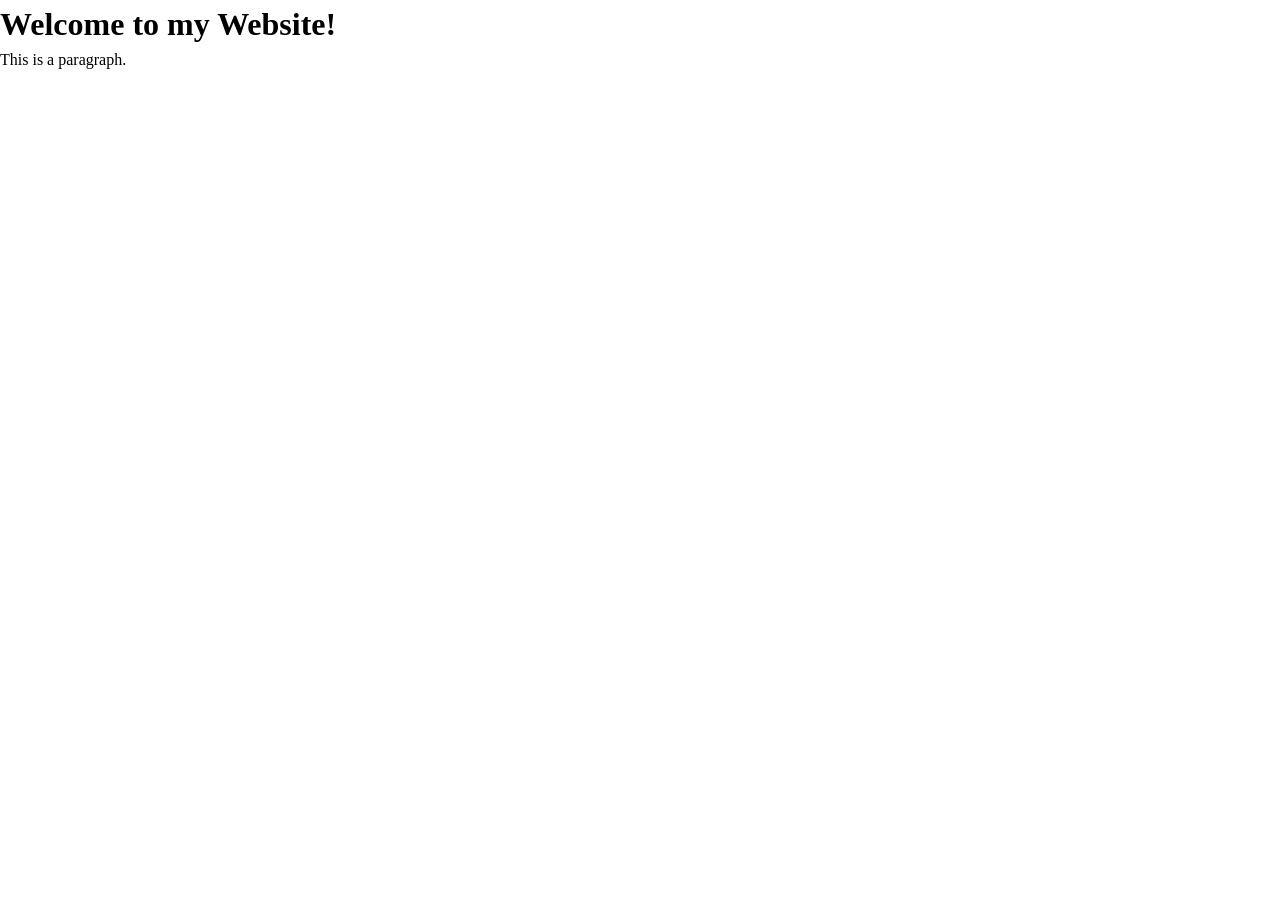
==== index.html @ 8ba5b4ec "Initial commit" ====
<!doctype html>
<html lang="en" dir="ltr">
  <head>
    <meta charset="UTF-8" />
    <link rel="icon" href="/favicon.png" />
    <meta name="viewport" content="width=device-width, initial-scale=1.0" />
    <title>My Website</title>
    <link href="/styles/reset.css" rel="stylesheet" />
    <link href="/styles/main.css" rel="stylesheet" />
  </head>
  <body>
    <header>
      <h1>Welcome to my Website!</h1>
    </header>
    <main>
      <p>This is a paragraph.</p>
    </main>

    <script type="module" src="/main.js"></script>
  </body>
</html>
---- styles/main.css ----
/* Your styles go here */
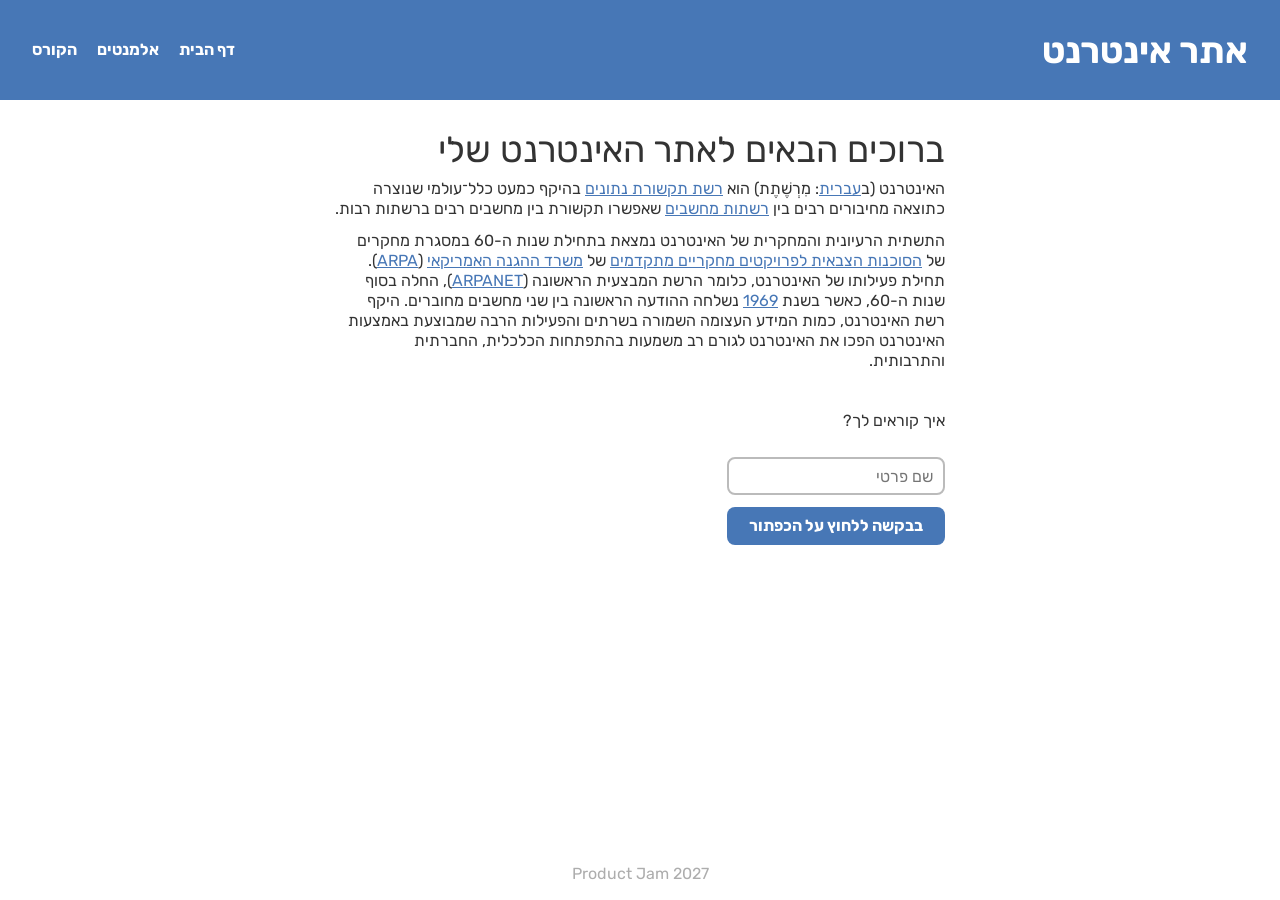
==== commit 9517e48b: "assignment: Add part 1" ====
--- a/index.html
+++ b/index.html
@@ -1,20 +1,95 @@
 <!doctype html>
-<html lang="en" dir="ltr">
+<html lang="he" dir="rtl">
   <head>
     <meta charset="UTF-8" />
     <link rel="icon" href="/favicon.png" />
     <meta name="viewport" content="width=device-width, initial-scale=1.0" />
-    <title>My Website</title>
+    <title>אתר אינטרנט</title>
+    <link rel="preconnect" href="https://fonts.googleapis.com" />
+    <link rel="preconnect" href="https://fonts.gstatic.com" crossorigin />
+    <link
+      href="https://fonts.googleapis.com/css2?family=Rubik:wght@400;500;700&display=swap"
+      rel="stylesheet"
+    />
     <link href="/styles/reset.css" rel="stylesheet" />
     <link href="/styles/main.css" rel="stylesheet" />
   </head>
   <body>
-    <header>
-      <h1>Welcome to my Website!</h1>
+    <header class="site-header">
+      <a class="site-title" href="index.html">אתר אינטרנט</a>
+
+      <button
+        class="menu-button menu-open"
+        type="button"
+        aria-label="פתיחת התפריט"
+        aria-controls="site-nav"
+        aria-expanded="false"
+      >
+        <img src="/icons/menu.svg" alt="" width="28" height="28" />
+      </button>
+
+      <nav class="site-nav" id="site-nav" aria-label="תפריט ראשי">
+        <button
+          class="menu-button menu-close"
+          type="button"
+          aria-label="סגירת התפריט"
+        >
+          <img src="/icons/close.svg" alt="" width="28" height="28" />
+        </button>
+        <ul>
+          <li><a href="index.html" aria-current="page">דף הבית</a></li>
+          <li><a href="elements.html">אלמנטים</a></li>
+          <li>
+            <a href="https://github.com/product-jam-2027/course/">הקורס</a>
+          </li>
+        </ul>
+      </nav>
     </header>
-    <main>
-      <p>This is a paragraph.</p>
+
+    <main class="content">
+      <h1>ברוכים הבאים לאתר האינטרנט שלי</h1>
+      <p>
+        האינטרנט (ב<a href="https://he.wikipedia.org/wiki/עברית">עברית</a>:
+        מִרְשֶׁתֶת) הוא
+        <a href="https://he.wikipedia.org/wiki/רשת_תקשורת_נתונים"
+          >רשת תקשורת נתונים</a
+        >
+        בהיקף כמעט כלל־עולמי שנוצרה כתוצאה מחיבורים רבים בין
+        <a href="https://he.wikipedia.org/wiki/רשת_מחשבים">רשתות מחשבים</a>
+        שאפשרו תקשורת בין מחשבים רבים ברשתות רבות.
+      </p>
+      <p>
+        התשתית הרעיונית והמחקרית של האינטרנט נמצאת בתחילת שנות ה-60 במסגרת
+        מחקרים של
+        <a
+          href="https://he.wikipedia.org/wiki/הסוכנות_לפרויקטים_מחקריים_מתקדמים_בתחום_הביטחון"
+          >הסוכנות הצבאית לפרויקטים מחקריים מתקדמים</a
+        >
+        של
+        <a href="https://he.wikipedia.org/wiki/משרד_ההגנה_של_ארצות_הברית"
+          >משרד ההגנה האמריקאי</a
+        >
+        (<a href="https://he.wikipedia.org/wiki/DARPA">ARPA</a>). תחילת פעילותו
+        של האינטרנט, כלומר הרשת המבצעית הראשונה (<a
+          href="https://he.wikipedia.org/wiki/ARPANET"
+          >ARPANET</a
+        >), החלה בסוף שנות ה-60, כאשר בשנת
+        <a href="https://he.wikipedia.org/wiki/1969">1969</a> נשלחה ההודעה
+        הראשונה בין שני מחשבים מחוברים. היקף רשת האינטרנט, כמות המידע העצומה
+        השמורה בשרתים והפעילות הרבה שמבוצעת באמצעות האינטרנט הפכו את האינטרנט
+        לגורם רב משמעות בהתפתחות הכלכלית, החברתית והתרבותית.
+      </p>
+
+      <form class="hello-form">
+        <label for="name">איך קוראים לך?</label>
+        <input id="name" name="name" type="text" placeholder="שם פרטי" />
+        <button type="submit">בבקשה ללחוץ על הכפתור</button>
+      </form>
     </main>
+
+    <footer class="site-footer">
+      <p>Product Jam 2027</p>
+    </footer>
 
     <script type="module" src="/main.js"></script>
   </body>
--- a/styles/main.css
+++ b/styles/main.css
@@ -1 +1,223 @@
-/* Your styles go here */
+/* Design tokens */
+:root {
+  --color-primary: #4777b6;
+  --color-menu-bg: #b7d1f3;
+  --color-text: #333333;
+  --color-muted: #adadad;
+  --color-border: #bbbbbb;
+  --color-on-primary: #ffffff;
+
+  --font-main: "Rubik", system-ui, sans-serif;
+
+  --header-height: 100px;
+  --page-padding: 32px;
+  --content-width: 610px;
+  --radius: 8px;
+}
+
+body {
+  display: flex;
+  flex-direction: column;
+  min-height: 100vh;
+  font-family: var(--font-main);
+  color: var(--color-text);
+  line-height: 1.25;
+}
+
+/* Header */
+.site-header {
+  display: flex;
+  align-items: center;
+  justify-content: space-between;
+  height: var(--header-height);
+  padding-inline: var(--page-padding);
+  background-color: var(--color-primary);
+}
+
+.site-title {
+  font-size: 2.25rem;
+  font-weight: 700;
+  color: var(--color-on-primary);
+  text-decoration: none;
+}
+
+.site-nav ul {
+  display: flex;
+  gap: 20px;
+  padding: 0;
+  list-style: none;
+}
+
+.site-nav a {
+  font-weight: 700;
+  color: var(--color-on-primary);
+  text-decoration: none;
+}
+
+.site-nav a:hover {
+  text-decoration: underline;
+}
+
+.menu-button {
+  display: none;
+  padding: 0;
+  border: none;
+  background: none;
+  cursor: pointer;
+}
+
+/* The menu icons are dark; show them white on the blue header */
+.menu-open img {
+  filter: brightness(0) invert(1);
+}
+
+/* Main content */
+.content {
+  flex: 1;
+  width: 100%;
+  max-width: var(--content-width);
+  margin-inline: auto;
+  padding-block: 28px;
+}
+
+.content h1 {
+  margin-bottom: 8px;
+  font-size: 2.25rem;
+  font-weight: 400;
+  line-height: 1.2;
+}
+
+.content p {
+  margin-bottom: 12px;
+}
+
+.content a {
+  color: var(--color-primary);
+}
+
+/* Form */
+.hello-form {
+  display: flex;
+  flex-direction: column;
+  align-items: flex-start;
+  gap: 12px;
+  margin-top: 40px;
+}
+
+.hello-form label {
+  margin-bottom: 14px;
+}
+
+.hello-form input,
+.hello-form button {
+  width: 218px;
+  max-width: 100%;
+  height: 38px;
+  border-radius: var(--radius);
+}
+
+.hello-form input {
+  padding-inline: 10px;
+  border: 2px solid var(--color-border);
+  color: var(--color-text);
+}
+
+.hello-form input:focus {
+  border-color: var(--color-primary);
+  outline: none;
+}
+
+.hello-form button {
+  border: none;
+  font-weight: 700;
+  color: var(--color-on-primary);
+  background-color: var(--color-primary);
+  cursor: pointer;
+}
+
+.hello-form button:hover {
+  filter: brightness(1.1);
+}
+
+/* Footer */
+.site-footer {
+  padding-block: 16px;
+  text-align: center;
+  color: var(--color-muted);
+}
+
+/* Mobile */
+@media (max-width: 700px) {
+  :root {
+    --page-padding: 30px;
+  }
+
+  .site-title {
+    font-size: 1.5rem;
+  }
+
+  .menu-button {
+    display: block;
+  }
+
+  /* Full-screen menu, hidden until .is-open is added by main.js */
+  .site-nav {
+    position: fixed;
+    inset: 0;
+    z-index: 10;
+    display: flex;
+    align-items: center;
+    justify-content: center;
+    background-color: var(--color-menu-bg);
+    opacity: 0;
+    visibility: hidden;
+    transform: translateY(-16px);
+    transition:
+      opacity 0.3s ease,
+      transform 0.3s ease,
+      visibility 0.3s;
+  }
+
+  .site-nav.is-open {
+    opacity: 1;
+    visibility: visible;
+    transform: none;
+  }
+
+  .menu-close {
+    position: absolute;
+    top: 36px;
+    left: var(--page-padding);
+  }
+
+  .site-nav ul {
+    flex-direction: column;
+    align-items: center;
+    gap: 34px;
+  }
+
+  .site-nav a {
+    font-size: 2rem;
+    color: var(--color-text);
+  }
+
+  .content {
+    padding-inline: var(--page-padding);
+  }
+
+  .hello-form {
+    align-items: stretch;
+  }
+
+  .hello-form input,
+  .hello-form button {
+    width: 100%;
+  }
+}
+
+/* Don't animate for people who asked for reduced motion */
+@media (prefers-reduced-motion: reduce) {
+  .site-nav {
+    transition: none;
+  }
+}
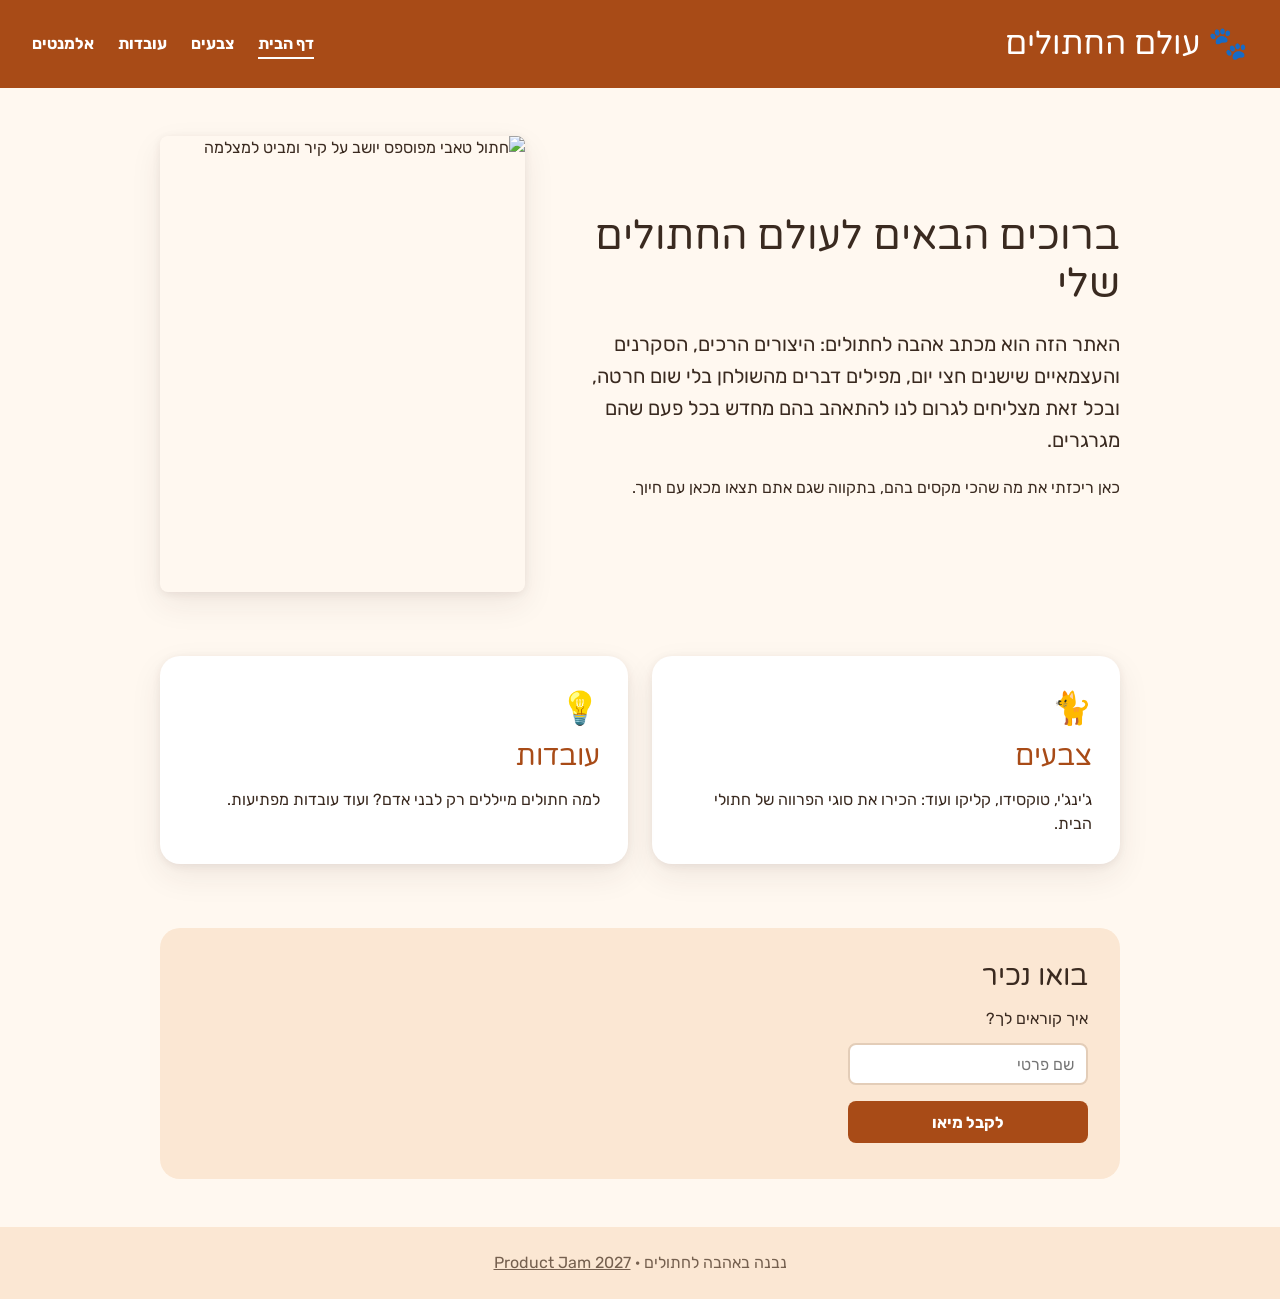
==== commit b17a8ac9: "exercise: Add part 2" ====
--- a/index.html
+++ b/index.html
@@ -4,11 +4,12 @@
     <meta charset="UTF-8" />
     <link rel="icon" href="/favicon.png" />
     <meta name="viewport" content="width=device-width, initial-scale=1.0" />
-    <title>אתר אינטרנט</title>
+    <title>עולם החתולים</title>
+    <meta name="description" content="אתר אישי שמוקדש לחתולים" />
     <link rel="preconnect" href="https://fonts.googleapis.com" />
     <link rel="preconnect" href="https://fonts.gstatic.com" crossorigin />
     <link
-      href="https://fonts.googleapis.com/css2?family=Rubik:wght@400;500;700&display=swap"
+      href="https://fonts.googleapis.com/css2?family=Rubik:wght@400;500;700&family=Varela+Round&display=swap"
       rel="stylesheet"
     />
     <link href="/styles/reset.css" rel="stylesheet" />
@@ -16,7 +17,7 @@
   </head>
   <body>
     <header class="site-header">
-      <a class="site-title" href="index.html">אתר אינטרנט</a>
+      <a class="site-title" href="index.html">🐾 עולם החתולים</a>
 
       <button
         class="menu-button menu-open"
@@ -38,57 +39,67 @@
         </button>
         <ul>
           <li><a href="index.html" aria-current="page">דף הבית</a></li>
+          <li><a href="colors.html">צבעים</a></li>
+          <li><a href="facts.html">עובדות</a></li>
           <li><a href="elements.html">אלמנטים</a></li>
-          <li>
-            <a href="https://github.com/product-jam-2027/course/">הקורס</a>
-          </li>
         </ul>
       </nav>
     </header>
 
     <main class="content">
-      <h1>ברוכים הבאים לאתר האינטרנט שלי</h1>
-      <p>
-        האינטרנט (ב<a href="https://he.wikipedia.org/wiki/עברית">עברית</a>:
-        מִרְשֶׁתֶת) הוא
-        <a href="https://he.wikipedia.org/wiki/רשת_תקשורת_נתונים"
-          >רשת תקשורת נתונים</a
-        >
-        בהיקף כמעט כלל־עולמי שנוצרה כתוצאה מחיבורים רבים בין
-        <a href="https://he.wikipedia.org/wiki/רשת_מחשבים">רשתות מחשבים</a>
-        שאפשרו תקשורת בין מחשבים רבים ברשתות רבות.
-      </p>
-      <p>
-        התשתית הרעיונית והמחקרית של האינטרנט נמצאת בתחילת שנות ה-60 במסגרת
-        מחקרים של
-        <a
-          href="https://he.wikipedia.org/wiki/הסוכנות_לפרויקטים_מחקריים_מתקדמים_בתחום_הביטחון"
-          >הסוכנות הצבאית לפרויקטים מחקריים מתקדמים</a
-        >
-        של
-        <a href="https://he.wikipedia.org/wiki/משרד_ההגנה_של_ארצות_הברית"
-          >משרד ההגנה האמריקאי</a
-        >
-        (<a href="https://he.wikipedia.org/wiki/DARPA">ARPA</a>). תחילת פעילותו
-        של האינטרנט, כלומר הרשת המבצעית הראשונה (<a
-          href="https://he.wikipedia.org/wiki/ARPANET"
-          >ARPANET</a
-        >), החלה בסוף שנות ה-60, כאשר בשנת
-        <a href="https://he.wikipedia.org/wiki/1969">1969</a> נשלחה ההודעה
-        הראשונה בין שני מחשבים מחוברים. היקף רשת האינטרנט, כמות המידע העצומה
-        השמורה בשרתים והפעילות הרבה שמבוצעת באמצעות האינטרנט הפכו את האינטרנט
-        לגורם רב משמעות בהתפתחות הכלכלית, החברתית והתרבותית.
-      </p>
+      <section class="hero">
+        <div class="hero-text">
+          <h1>ברוכים הבאים לעולם החתולים שלי</h1>
+          <p class="lead">
+            האתר הזה הוא מכתב אהבה לחתולים: היצורים הרכים, הסקרנים והעצמאיים
+            שישנים חצי יום, מפילים דברים מהשולחן בלי שום חרטה, ובכל זאת מצליחים
+            לגרום לנו להתאהב בהם מחדש בכל פעם שהם מגרגרים.
+          </p>
+          <p>
+            כאן ריכזתי את מה שהכי מקסים בהם, בתקווה שגם אתם תצאו מכאן עם חיוך.
+          </p>
+        </div>
+        <img
+          class="hero-image"
+          src="/images/hero.jpg"
+          alt="חתול טאבי מפוספס יושב על קיר ומביט למצלמה"
+          width="599"
+          height="800"
+        />
+      </section>
 
-      <form class="hello-form">
-        <label for="name">איך קוראים לך?</label>
-        <input id="name" name="name" type="text" placeholder="שם פרטי" />
-        <button type="submit">בבקשה ללחוץ על הכפתור</button>
-      </form>
+      <section class="link-cards" aria-label="מה יש באתר">
+        <a class="link-card" href="colors.html">
+          <span class="link-card-icon" aria-hidden="true">🐈</span>
+          <h2>צבעים</h2>
+          <p>
+            ג'ינג'י, טוקסידו, קליקו ועוד: הכירו את סוגי הפרווה של חתולי הבית.
+          </p>
+        </a>
+        <a class="link-card" href="facts.html">
+          <span class="link-card-icon" aria-hidden="true">💡</span>
+          <h2>עובדות</h2>
+          <p>למה חתולים מייללים רק לבני אדם? ועוד עובדות מפתיעות.</p>
+        </a>
+      </section>
+
+      <section class="hello">
+        <h2>בואו נכיר</h2>
+        <form class="hello-form">
+          <label for="name">איך קוראים לך?</label>
+          <input id="name" name="name" type="text" placeholder="שם פרטי" />
+          <button type="submit">לקבל מיאו</button>
+        </form>
+      </section>
     </main>
 
     <footer class="site-footer">
-      <p>Product Jam 2027</p>
+      <p>
+        נבנה באהבה לחתולים ·
+        <a href="https://github.com/product-jam-2027/course/"
+          >Product Jam 2027</a
+        >
+      </p>
     </footer>
 
     <script type="module" src="/main.js"></script>
--- a/styles/main.css
+++ b/styles/main.css
@@ -1,18 +1,28 @@
 /* Design tokens */
 :root {
-  --color-primary: #4777b6;
-  --color-menu-bg: #b7d1f3;
-  --color-text: #333333;
-  --color-muted: #adadad;
-  --color-border: #bbbbbb;
+  --color-primary: #a84b17;
+  --color-primary-dark: #833a10;
+  --color-bg: #fff8f0;
+  --color-surface: #ffffff;
+  --color-soft: #fbe7d3;
+  --color-menu-bg: #f8d9bb;
+  --color-text: #3a2a20;
+  --color-muted: #75604f;
+  --color-border: #e3cdb8;
   --color-on-primary: #ffffff;
+  --color-error: #b3261e;
+  --color-valid: #2e7d32;
 
   --font-main: "Rubik", system-ui, sans-serif;
-
-  --header-height: 100px;
+  --font-heading: "Varela Round", "Rubik", system-ui, sans-serif;
+  --font-mono: ui-monospace, "SF Mono", Menlo, Consolas, monospace;
+
+  --header-height: 88px;
   --page-padding: 32px;
-  --content-width: 610px;
+  --content-width: 960px;
   --radius: 8px;
+  --radius-large: 20px;
+  --shadow: 0 2px 8px rgb(58 42 32 / 8%), 0 12px 32px rgb(58 42 32 / 8%);
 }
 
 body {
@@ -21,7 +31,7 @@
   min-height: 100vh;
   font-family: var(--font-main);
   color: var(--color-text);
-  line-height: 1.25;
+  background-color: var(--color-bg);
 }
 
 /* Header */
@@ -35,27 +45,31 @@
 }
 
 .site-title {
-  font-size: 2.25rem;
+  font-family: var(--font-heading);
+  font-size: 2rem;
+  color: var(--color-on-primary);
+  text-decoration: none;
+}
+
+.site-nav ul {
+  display: flex;
+  gap: 24px;
+  padding: 0;
+  list-style: none;
+}
+
+.site-nav a {
+  padding-block: 4px;
+  border-bottom: 2px solid transparent;
   font-weight: 700;
   color: var(--color-on-primary);
   text-decoration: none;
-}
-
-.site-nav ul {
-  display: flex;
-  gap: 20px;
-  padding: 0;
-  list-style: none;
-}
-
-.site-nav a {
-  font-weight: 700;
-  color: var(--color-on-primary);
-  text-decoration: none;
-}
-
-.site-nav a:hover {
-  text-decoration: underline;
+  transition: border-color 0.2s ease;
+}
+
+.site-nav a:hover,
+.site-nav a[aria-current="page"] {
+  border-bottom-color: currentColor;
 }
 
 .menu-button {
@@ -66,7 +80,7 @@
   cursor: pointer;
 }
 
-/* The menu icons are dark; show them white on the blue header */
+/* The menu icons are dark; show them white on the header */
 .menu-open img {
   filter: brightness(0) invert(1);
 }
@@ -75,24 +89,148 @@
 .content {
   flex: 1;
   width: 100%;
-  max-width: var(--content-width);
+  max-width: calc(var(--content-width) + 2 * var(--page-padding));
   margin-inline: auto;
-  padding-block: 28px;
-}
-
-.content h1 {
-  margin-bottom: 8px;
-  font-size: 2.25rem;
+  padding: 48px var(--page-padding);
+}
+
+.content h1,
+.content h2,
+.content h3,
+.content h4,
+.content h5,
+.content h6 {
+  margin-block: 1.5em 0.5em;
+  font-family: var(--font-heading);
   font-weight: 400;
   line-height: 1.2;
 }
 
-.content p {
-  margin-bottom: 12px;
+.content h1 {
+  font-size: 2.5rem;
+}
+
+.content h2 {
+  font-size: 1.75rem;
+}
+
+.content h3 {
+  font-size: 1.375rem;
+}
+
+.content h4 {
+  font-size: 1.125rem;
+}
+
+.content h5 {
+  font-size: 1rem;
+}
+
+.content h6 {
+  font-size: 0.875rem;
+}
+
+.content :is(h1, h2, h3, h4, h5, h6):first-child {
+  margin-top: 0;
+}
+
+.content p,
+.content ul,
+.content ol,
+.content dl {
+  margin-bottom: 1em;
+}
+
+.content ul,
+.content ol {
+  padding-inline-start: 1.5em;
+}
+
+.content li > :is(ul, ol) {
+  margin-bottom: 0;
 }
 
 .content a {
   color: var(--color-primary);
+  text-underline-offset: 3px;
+}
+
+.content a:hover {
+  color: var(--color-primary-dark);
+}
+
+.lead {
+  font-size: 1.25rem;
+  line-height: 1.6;
+}
+
+.page-intro {
+  max-width: 65ch;
+  margin-bottom: 40px;
+}
+
+/* Home page */
+.hero {
+  display: grid;
+  grid-template-columns: 3fr 2fr;
+  align-items: center;
+  gap: 48px;
+}
+
+.hero-text p {
+  max-width: 50ch;
+}
+
+.hero-image {
+  width: 100%;
+  height: auto;
+  aspect-ratio: 4 / 5;
+  object-fit: cover;
+  border-radius: var(--radius-large);
+  box-shadow: var(--shadow);
+}
+
+.link-cards {
+  display: grid;
+  grid-template-columns: repeat(auto-fit, minmax(260px, 1fr));
+  gap: 24px;
+  margin-top: 64px;
+}
+
+.content .link-card {
+  display: block;
+  padding: 28px;
+  border-radius: var(--radius-large);
+  color: var(--color-text);
+  text-decoration: none;
+  background-color: var(--color-surface);
+  box-shadow: var(--shadow);
+  transition: transform 0.2s ease;
+}
+
+.content .link-card:hover {
+  color: var(--color-text);
+  transform: translateY(-4px);
+}
+
+.content .link-card h2 {
+  margin-top: 8px;
+  color: var(--color-primary);
+}
+
+.link-card p {
+  margin-bottom: 0;
+}
+
+.link-card-icon {
+  font-size: 2rem;
+}
+
+.hello {
+  margin-top: 64px;
+  padding: 32px;
+  border-radius: var(--radius-large);
+  background-color: var(--color-soft);
 }
 
 /* Form */
@@ -101,30 +239,21 @@
   flex-direction: column;
   align-items: flex-start;
   gap: 12px;
-  margin-top: 40px;
-}
-
-.hello-form label {
-  margin-bottom: 14px;
 }
 
 .hello-form input,
 .hello-form button {
-  width: 218px;
+  width: 240px;
   max-width: 100%;
-  height: 38px;
+  height: 42px;
   border-radius: var(--radius);
 }
 
 .hello-form input {
-  padding-inline: 10px;
+  padding-inline: 12px;
   border: 2px solid var(--color-border);
   color: var(--color-text);
-}
-
-.hello-form input:focus {
-  border-color: var(--color-primary);
-  outline: none;
+  background-color: var(--color-surface);
 }
 
 .hello-form button {
@@ -136,20 +265,361 @@
 }
 
 .hello-form button:hover {
-  filter: brightness(1.1);
+  background-color: var(--color-primary-dark);
+}
+
+/* Colors page */
+.cat-grid {
+  display: grid;
+  grid-template-columns: repeat(auto-fill, minmax(260px, 1fr));
+  gap: 28px;
+}
+
+.cat-card {
+  overflow: hidden;
+  border-radius: var(--radius-large);
+  background-color: var(--color-surface);
+  box-shadow: var(--shadow);
+}
+
+.cat-card img {
+  width: 100%;
+  height: auto;
+  aspect-ratio: 4 / 3;
+  object-fit: cover;
+  object-position: center 25%;
+}
+
+.cat-card-body {
+  padding: 20px 24px 8px;
+}
+
+.content .cat-card h2 {
+  margin-bottom: 4px;
+  font-size: 1.5rem;
+}
+
+.content .cat-tag {
+  margin-bottom: 8px;
+  font-size: 0.875rem;
+  font-weight: 500;
+  color: var(--color-primary);
+}
+
+.credits {
+  margin-top: 64px;
+  font-size: 0.875rem;
+  color: var(--color-muted);
+}
+
+.content .credits h2 {
+  font-size: 1.25rem;
+}
+
+/* Facts page */
+.content .fact-list {
+  display: grid;
+  grid-template-columns: repeat(auto-fill, minmax(280px, 1fr));
+  gap: 24px;
+  padding: 0;
+  list-style: none;
+  counter-reset: fact;
+}
+
+.fact-list li {
+  position: relative;
+  padding: 28px;
+  padding-top: 64px;
+  border-radius: var(--radius-large);
+  background-color: var(--color-surface);
+  box-shadow: var(--shadow);
+  counter-increment: fact;
+}
+
+/* Big number in the corner of each card */
+.fact-list li::before {
+  content: counter(fact);
+  position: absolute;
+  top: 16px;
+  inset-inline-start: 28px;
+  display: grid;
+  place-items: center;
+  width: 40px;
+  height: 40px;
+  border-radius: 50%;
+  font-family: var(--font-heading);
+  font-size: 1.25rem;
+  color: var(--color-on-primary);
+  background-color: var(--color-primary);
+}
+
+.content .fact-list h2 {
+  font-size: 1.375rem;
+}
+
+.fact-list p {
+  margin-bottom: 0;
+}
+
+/* Common elements (see elements.html) */
+.content blockquote {
+  margin-bottom: 1em;
+  padding: 20px 24px;
+  border-inline-start: 4px solid var(--color-primary);
+  border-radius: var(--radius);
+  background-color: var(--color-soft);
+}
+
+.content blockquote p {
+  margin-bottom: 0.75em;
+}
+
+.content cite {
+  color: var(--color-muted);
+}
+
+.content dt {
+  font-weight: 700;
+}
+
+.content dd {
+  margin-inline-start: 1.5em;
+}
+
+.content hr {
+  margin-block: 24px;
+  border: none;
+  border-top: 2px dashed var(--color-border);
+}
+
+.table-wrap {
+  overflow-x: auto;
+  margin-bottom: 1em;
+}
+
+.content table {
+  width: 100%;
+  border-collapse: collapse;
+  background-color: var(--color-surface);
+}
+
+.content caption {
+  padding-bottom: 8px;
+  font-weight: 700;
+  text-align: start;
+}
+
+.content th,
+.content td {
+  padding: 10px 12px;
+  border-bottom: 1px solid var(--color-border);
+  text-align: start;
+  white-space: nowrap;
+}
+
+.content thead th,
+.content tfoot th {
+  background-color: var(--color-soft);
+}
+
+.content code,
+.content kbd,
+.content samp,
+.content pre {
+  font-family: var(--font-mono);
+  font-size: 0.9em;
+}
+
+.content code,
+.content kbd,
+.content samp {
+  padding: 2px 6px;
+  border-radius: 4px;
+  background-color: var(--color-soft);
+}
+
+.content kbd {
+  border: 1px solid var(--color-border);
+  border-bottom-width: 3px;
+}
+
+.content pre {
+  overflow-x: auto;
+  margin-bottom: 1em;
+  padding: 16px;
+  border-radius: var(--radius);
+  color: var(--color-bg);
+  background-color: var(--color-text);
+}
+
+.content mark {
+  padding-inline: 2px;
+  background-color: #ffe08a;
+}
+
+.content figure {
+  margin-bottom: 1em;
+}
+
+.content figcaption {
+  margin-top: 8px;
+  font-size: 0.875rem;
+  color: var(--color-muted);
+}
+
+.content img,
+.content video {
+  border-radius: var(--radius);
+}
+
+.content audio,
+.content video {
+  max-width: 100%;
+}
+
+.content meter,
+.content progress,
+.content input[type="checkbox"],
+.content input[type="radio"],
+.content input[type="range"] {
+  accent-color: var(--color-primary);
+}
+
+.content fieldset {
+  /* Fieldsets don't shrink below their content by default */
+  min-inline-size: 0;
+  margin-bottom: 24px;
+  padding: 20px 24px;
+  border: 1px solid var(--color-border);
+  border-radius: var(--radius-large);
+  background-color: var(--color-surface);
+}
+
+.content legend {
+  padding-inline: 8px;
+  font-family: var(--font-heading);
+  font-size: 1.25rem;
+  color: var(--color-primary);
+}
+
+.content fieldset label {
+  display: block;
+  margin-bottom: 4px;
+}
+
+.content
+  :is(
+    input:not([type="checkbox"], [type="radio"], [type="range"]),
+    select,
+    textarea
+  ) {
+  max-width: 100%;
+  padding: 8px 12px;
+  border: 2px solid var(--color-border);
+  border-radius: var(--radius);
+  color: var(--color-text);
+  background-color: var(--color-surface);
+}
+
+.content textarea {
+  width: 100%;
+}
+
+.content :is(input, select, textarea):focus-visible {
+  border-color: var(--color-primary);
+  outline: none;
+}
+
+.content input.is-error {
+  border-color: var(--color-error);
+}
+
+.content input.is-valid {
+  border-color: var(--color-valid);
+}
+
+.content label.error {
+  color: var(--color-error);
+}
+
+.content label.valid {
+  color: var(--color-valid);
+}
+
+.content
+  :is(button, input[type="submit"], input[type="button"], input[type="reset"]) {
+  margin-block: 4px;
+  padding: 10px 18px;
+  border: none;
+  border-radius: var(--radius);
+  font-weight: 700;
+  color: var(--color-on-primary);
+  background-color: var(--color-primary);
+  cursor: pointer;
+}
+
+.content
+  :is(
+    button,
+    input[type="submit"],
+    input[type="button"],
+    input[type="reset"]
+  ):disabled {
+  opacity: 0.5;
+  cursor: not-allowed;
+}
+
+.list--bare {
+  list-style: none;
+}
+
+.content .list--bare {
+  padding: 0;
+}
+
+/* elements.html sections */
+.toc {
+  margin-bottom: 48px;
+  padding: 24px;
+  border-radius: var(--radius-large);
+  background-color: var(--color-soft);
+}
+
+.content .toc ul {
+  margin: 0;
+  padding: 0;
+  list-style: none;
+}
+
+.toc li + li {
+  margin-top: 12px;
+}
+
+.elements > section {
+  margin-bottom: 64px;
+}
+
+.elements article {
+  margin-bottom: 40px;
 }
 
 /* Footer */
 .site-footer {
-  padding-block: 16px;
+  padding-block: 24px;
   text-align: center;
   color: var(--color-muted);
+  background-color: var(--color-soft);
+}
+
+.site-footer a {
+  color: inherit;
 }
 
 /* Mobile */
 @media (max-width: 700px) {
   :root {
-    --page-padding: 30px;
+    --header-height: 80px;
+    --page-padding: 24px;
   }
 
   .site-title {
@@ -186,7 +656,7 @@
 
   .menu-close {
     position: absolute;
-    top: 36px;
+    top: 26px;
     left: var(--page-padding);
   }
 
@@ -202,7 +672,30 @@
   }
 
   .content {
-    padding-inline: var(--page-padding);
+    padding-block: 32px;
+  }
+
+  .content h1 {
+    font-size: 2rem;
+  }
+
+  .hero {
+    grid-template-columns: 1fr;
+    gap: 24px;
+  }
+
+  .hero-image {
+    max-height: 360px;
+    aspect-ratio: auto;
+  }
+
+  .link-cards,
+  .hello {
+    margin-top: 40px;
+  }
+
+  .hello {
+    padding: 24px;
   }
 
   .hello-form {
@@ -217,7 +710,9 @@
 
 /* Don't animate for people who asked for reduced motion */
 @media (prefers-reduced-motion: reduce) {
-  .site-nav {
+  .site-nav,
+  .site-nav a,
+  .content .link-card {
     transition: none;
   }
 }
